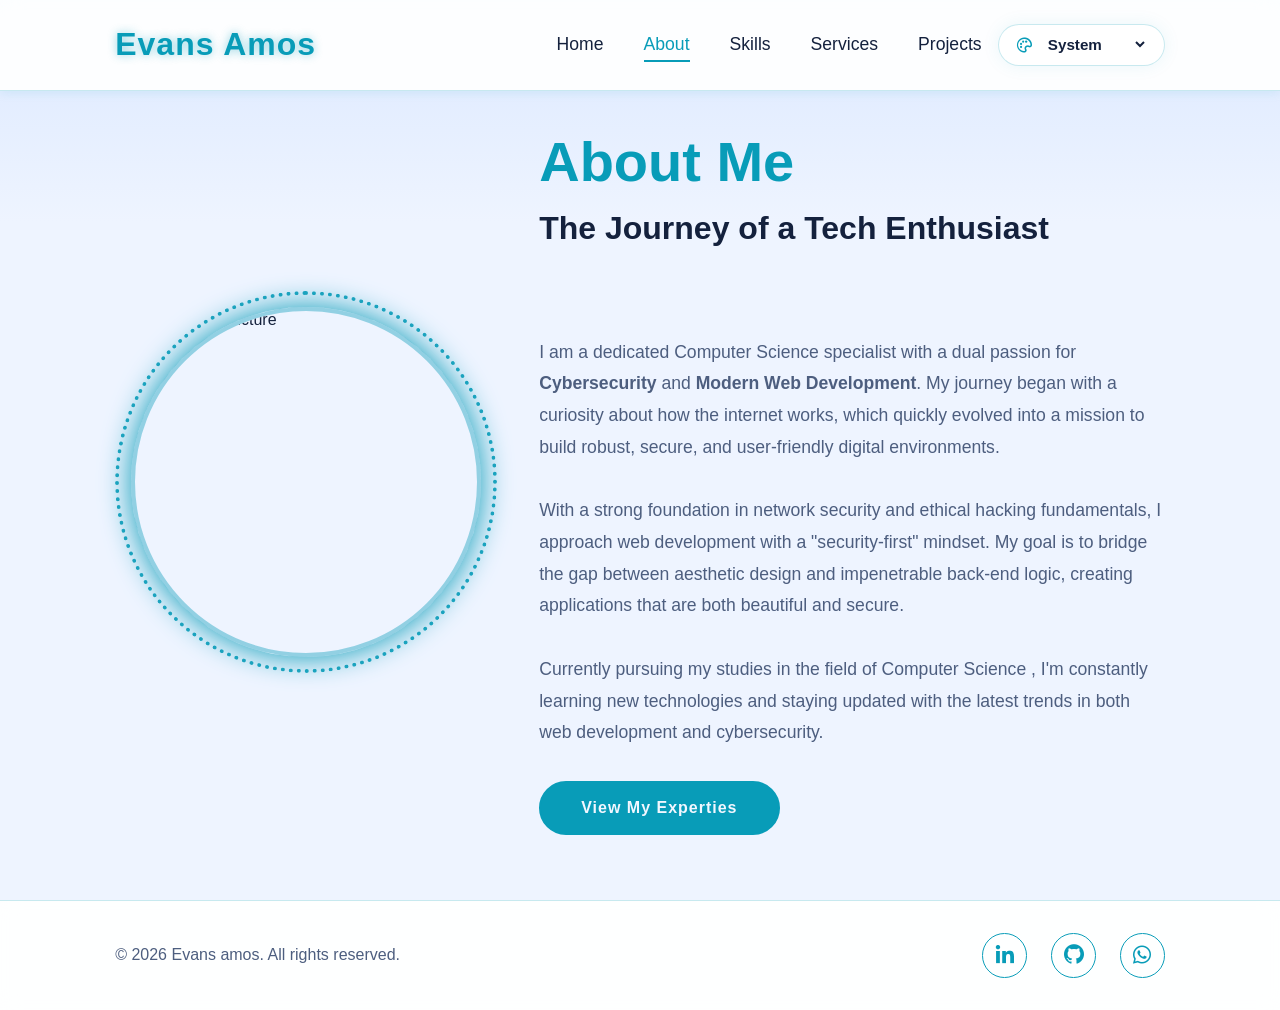
==== about.html @ 038087c4 "Merge pull request #1 from evansamos254/Portfolio Portfolio" ====
<!DOCTYPE html>
<html lang="en">
    <head>
        <meta charset="UTF-8">
        <meta name="viewport" content="width=device-width, initial-scale=1.0">
        <meta name="description" content="Learn more about Evans Amos - Computer Science specialist with a passion for Cybersecurity and Web Development">
        <title>About Me | Evans Amos</title>
        <script>
            (() => {
                const preference = localStorage.getItem('theme-preference') || 'system';
                const prefersDark = window.matchMedia('(prefers-color-scheme: dark)').matches;
                const theme = preference === 'system' ? (prefersDark ? 'dark' : 'light') : preference;
                document.documentElement.dataset.theme = theme;
                document.documentElement.dataset.themePreference = preference;
            })();
        </script>
        <link href="https://unpkg.com/boxicons@2.1.4/css/boxicons.min.css" rel="stylesheet">
        <link rel="stylesheet" href="style.css">
    </head>
    <body>
        <header>
            <div class="logo">Evans Amos</div>
            <nav class="nav">
                <ul>
                    <li><a href="index.html" class="nav-link">Home</a></li>
                    <li><a href="about.html" class="nav-link active">About</a></li>
                    <li><a href="skills.html" class="nav-link">Skills</a></li>
                    <li><a href="services.html" class="nav-link">Services</a></li>
                    <li><a href="projects.html" class="nav-link">Projects</a></li>
                </ul>
            </nav>
            <div class="theme-switcher">
                <i class="bx bx-palette" aria-hidden="true"></i>
                <select class="theme-select" aria-label="Select color theme">
                    <option value="system">System</option>
                    <option value="dark">Dark</option>
                    <option value="light">Light</option>
                </select>
            </div>
            <div class="menu-toggle">
                <span></span>
                <span></span>
                <span></span>
            </div>
        </header>
        <main>
            <section class="about reveal" id="about">
                <div class="about-heading-group">
                    <h2 class="heading">About Me</h2>
                    <h3>The Journey of a Tech Enthusiast</h3>
                </div>

                <div class="about-img">
                    <img src="Images/About Image.jpg" alt="My Profile Picture" id="mypic" class="profile-img" loading="lazy">
                </div>

                <div class="about-content">
                    <p>
                        I am a dedicated Computer Science specialist with a dual passion for <strong>Cybersecurity</strong> and <strong>Modern Web Development</strong>. 
                        My journey began with a curiosity about how the internet works, which quickly evolved into a mission to build 
                        robust, secure, and user-friendly digital environments.
                    </p>
                    <p>
                         With a strong foundation in network security and ethical hacking fundamentals, I approach web development 
                        with a "security-first" mindset. My goal is to bridge the gap between aesthetic design and impenetrable 
                        back-end logic, creating applications that are both beautiful and secure.
                    </p>
                    <p>
                        Currently pursuing my studies in the field of Computer Science , I'm constantly learning new technologies and staying updated 
                        with the latest trends in both web development and cybersecurity.
                    </p>
                    <a href="skills.html" class="btn">View My Experties</a>
                </div>
            </section>
        </main>

        <footer>
            <p>&copy; 2026 Evans amos. All rights reserved.</p>
            <div class="social-icons">
                <div class="social-icons">
                    <a href="https://www.linkedin.com/in/evans-amos-067872370" target="_blank" rel="noopener norferrer" title="LinedIn"><i class="bx bxl-linkedin"></i></a>
                    <a href="https://github.com/evansamos254" target="_blank" rel="noopener norferrer" title="GitHub"><i class="bx bxl-github"></i></a>
                    <a href="https://wa.me/254708471884?text=Hi%20Evans%20%I%20need%20%help." target="_blank" rel="noopener norferrer" title="WhatsApp"><i class="bx bxl-whatsapp"></i></a>
                </div>
            </div>
        </footer>

        <script src="js/main.js"></script>
    </body>
</html>
---- style.css ----
:root {
    --bg-color: #0a0b10;
    --second-bg-color: #0a1a3a;
    --body-bg: #060935;
    --surface-color: rgba(10, 26, 58, 0.72);
    --surface-strong: rgba(10, 26, 58, 0.95);
    --surface-elevated: rgba(10, 26, 58, 0.5);
    --surface-solid: #141c33;
    --text-color: #f8f2f2ec;
    --muted-text: #c7d0e0;
    --main-color: #00f2ff;
    --main-rgb: 0, 242, 255;
    --secondary-color: black;
    --accent-color: #7000ff;
    --border-color: rgba(var(--main-rgb), 0.2);
    --border-strong: rgba(var(--main-rgb), 0.35);
    --panel-gradient: linear-gradient(180deg, rgba(255, 255, 255, 0.03), rgba(10, 26, 58, 0.35));
    --ring-track-color: rgba(49, 7, 57, 0.95);
    --ring-cut-color: rgba(7, 10, 25, 0.9);
    --font-family: 'Poppins', sans-serif;
}

html[data-theme='light'] {
    --bg-color: #f2f7ff;
    --second-bg-color: #dbe8ff;
    --body-bg: #eef4ff;
    --surface-color: rgba(255, 255, 255, 0.78);
    --surface-strong: rgba(255, 255, 255, 0.92);
    --surface-elevated: rgba(255, 255, 255, 0.76);
    --surface-solid: #ffffff;
    --text-color: #14213d;
    --muted-text: #4d5e7f;
    --main-color: #089cb8;
    --main-rgb: 8, 156, 184;
    --secondary-color: #ffffff;
    --accent-color: #1a49c7;
    --border-color: rgba(var(--main-rgb), 0.22);
    --border-strong: rgba(var(--main-rgb), 0.4);
    --panel-gradient: linear-gradient(180deg, rgba(255, 255, 255, 0.94), rgba(222, 235, 255, 0.72));
    --ring-track-color: rgba(192, 205, 226, 0.98);
    --ring-cut-color: rgba(238, 244, 255, 0.92);
}

html {
    overflow-x: hidden;
    scroll-behavior: smooth;
    background: var(--body-bg);
}

html[data-theme='dark'] {
    color-scheme: dark;
}

html[data-theme='light'] {
    color-scheme: light;
}

* {
    margin: 0;
    padding: 0;
    box-sizing: border-box;
    text-decoration: none;
    border: none;
    outline: none;
    font-family: var(--font-family);
}

.sr-only {
    position: absolute;
    width: 1px;
    height: 1px;
    padding: 0;
    margin: -1px;
    overflow: hidden;
    clip: rect(0, 0, 0, 0);
    white-space: nowrap;
    border: 0;
}

body {
    background: linear-gradient(180deg, var(--second-bg-color) 0%, var(--body-bg) 22%, var(--body-bg) 100%);
    color: var(--text-color);
    min-height: 100vh;
    display: flex;
    flex-direction: column;
}

/* Header & Navigation */
header {
    position: fixed;
    top: 0;
    left: 0;
    width: 100%;
    padding: 1.5rem 9%;
    background: var(--surface-strong);
    backdrop-filter: blur(10px);
    display: flex;
    align-items: center;
    gap: 1rem;
    z-index: 1000;
    border-bottom: 1px solid var(--border-color);
    box-shadow: 0 2px 10px rgba(var(--main-rgb), 0.1);
}

.logo {
    font-size: 2rem;
    color: var(--main-color);
    font-weight: 700;
    letter-spacing: 1px;
    text-shadow: 0 0 10px rgba(var(--main-rgb), 0.45);
}

.nav {
    display: flex;
    align-items: center;
    margin-left: auto;
}

.nav ul {
    display: flex;
    list-style: none;
    gap: 2.5rem;
}

.nav-link {
    color: var(--text-color);
    font-size: 1.1rem;
    font-weight: 500;
    transition: all 0.3s ease;
    position: relative;
    padding: 0.5rem 0;
}

.nav-link:hover,
.nav-link.active {
    color: var(--main-color);
}

.nav-link::after {
    content: '';
    position: absolute;
    bottom: 0;
    left: 0;
    width: 0;
    height: 2px;
    background: var(--main-color);
    transition: width 0.3s ease;
}

.nav-link:hover::after,
.nav-link.active::after {
    width: 100%;
}

.theme-switcher {
    display: flex;
    align-items: center;
    gap: 0.7rem;
    padding: 0.65rem 1rem;
    border-radius: 999px;
    border: 1px solid var(--border-color);
    background: var(--surface-color);
    box-shadow: 0 0 18px rgba(var(--main-rgb), 0.08);
}

.theme-switcher i {
    font-size: 1.15rem;
    color: var(--main-color);
}

.theme-select {
    background: transparent;
    color: var(--text-color);
    font-size: 0.95rem;
    font-weight: 600;
    cursor: pointer;
    min-width: 6.5rem;
}

.theme-select option {
    background: var(--surface-solid);
    color: var(--text-color);
}

/* Hamburger Menu */
.menu-toggle {
    display: none;
    flex-direction: column;
    cursor: pointer;
    z-index: 1001;
    padding: 5px;
}

.menu-toggle span {
    width: 30px;
    height: 3px;
    background: var(--main-color);
    margin: 3px 0;
    border-radius: 3px;
    transition: all 0.3s ease;
}

.menu-toggle.active span:nth-child(1) {
    transform: rotate(45deg) translate(6px, 6px);
}

.menu-toggle.active span:nth-child(2) {
    opacity: 0;
    transform: translateX(-10px);
}

.menu-toggle.active span:nth-child(3) {
    transform: rotate(-45deg) translate(7px, -7px);
}

/* Mobile Navigation */
@media (max-width: 1200px) {
    .nav ul {
        gap: 1.6rem;
    }

    .theme-switcher {
        padding: 0.55rem 0.85rem;
    }
}

@media (max-width: 768px) {
    .menu-toggle {
        display: flex;
    }

    .nav {
        position: fixed;
        top: 0;
        right: -100%;
        width: 70%;
        max-width: 300px;
        height: 100vh;
        background: var(--surface-strong);
        backdrop-filter: blur(15px);
        flex-direction: column;
        justify-content: center;
        transition: right 0.4s cubic-bezier(0.4, 0, 0.2, 1);
        box-shadow: -5px 0 30px rgba(var(--main-rgb), 0.2);
        border-left: 1px solid var(--border-strong);
        margin-left: 0;
    }

    .nav.active {
        right: 0;
    }

    .nav ul {
        flex-direction: column;
        align-items: center;
        gap: 2rem;
    }

    .nav-link {
        font-size: 1.3rem;
    }
}

/* Main Content */
section {
    min-height: 100vh;
    padding: 8rem 9% 4rem;
    flex: 1;
}

/* Home Section */
.home {
    display: flex;
    flex-direction: row-reverse;
    justify-content: center;
    align-items: center;
    gap: 4rem;
}

.home-content {
    text-align: left;
    max-width: 800px;
}

.home-img,
.about-img {
    position: relative;
    display: flex;
    justify-content: center;
    align-items: center;
    width: fit-content;
    margin: 0 auto;
    padding: 1rem;
}

.home-img::before,
.about-img::before {
    content: '';
    position: absolute;
    inset: 0;
    border: 4px dotted var(--main-color);
    border-radius: 50%;
    animation: rotateBorder 12s linear infinite;
    opacity: 0.9;
}

.home-content h3 {
    font-size: 2rem;
    color: var(--text-color);
    margin-bottom: 0.5rem;
}

.home-content h1 {
    font-size: 4.5rem;
    color: var(--main-color);
    margin-bottom: 0.5rem;
    text-shadow: 0 0 20px rgba(var(--main-rgb), 0.5);
}

.home-content p {
    font-size: 1.1rem;
    line-height: 1.8;
    margin: 2rem 0;
    color: var(--muted-text);
}

.typing-text {
    color: var(--main-color);
    font-weight: 600;
}

/* Social Icons */
.social-icons {
    display: flex;
    gap: 1.5rem;
    margin: 2rem 0;
}

.social-icons a {
    display: inline-flex;
    justify-content: center;
    align-items: center;
    width: 3.5rem;
    height: 3.5rem;
    background: transparent;
    border: 2px solid var(--main-color);
    border-radius: 50%;
    font-size: 1.8rem;
    color: var(--main-color);
    transition: all 0.3s ease;
}

.social-icons a:hover {
    background: var(--main-color);
    color: var(--bg-color);
    transform: translateY(-5px);
    box-shadow: 0 0 20px var(--main-color);
}

/* Buttons */
.btn-group {
    display: flex;
    gap: 1.5rem;
    margin-top: 2rem;
}

.btn {
    display: inline-block;
    padding: 1rem 2.5rem;
    background: var(--main-color);
    border-radius: 4rem;
    color: var(--bg-color);
    font-size: 1rem;
    font-weight: 600;
    letter-spacing: 1px;
    transition: all 0.3s ease;
    border: 2px solid var(--main-color);
}

.btn:hover {
    background: transparent;
    color: var(--main-color);
    transform: translateY(-3px);
    box-shadow: 0 0 30px var(--main-color);
}

.btn.btn-outline {
    background: transparent;
    color: var(--main-color);
}

.btn.btn-outline:hover {
    background: var(--main-color);
    color: var(--bg-color);
}

/* About Section */
.about {
    display: grid;
    grid-template-columns: minmax(280px, 360px) minmax(0, 1fr);
    grid-template-areas:
        "image heading"
        "image content";
    justify-content: center;
    align-items: center;
    gap: 4rem;
}

.about-heading-group {
    grid-area: heading;
}

.about-img {
    grid-area: image;
}

.profile-img {
    width: 350px;
    height: 350px;
    border-radius: 50%;
    object-fit: cover;
    display: block;
    position: relative;
    z-index: 1;
    border: 4px solid var(--border-strong);
    box-shadow: 0 0 30px var(--main-color);
    transition: all 0.3s ease;
}

.profile-img:hover {
    transform: scale(1.05);
    box-shadow: 0 0 50px var(--main-color);
}

.about-heading-group .heading {
    text-align: left;
    font-size: 3.5rem;
    color: var(--main-color);
    margin-bottom: 1rem;
}

.about-heading-group h3 {
    font-size: 2rem;
    color: var(--text-color);
    margin-bottom: 1.5rem;
}

.about-content {
    grid-area: content;
}

.about-content p {
    font-size: 1.1rem;
    line-height: 1.8;
    color: var(--muted-text);
    margin-bottom: 2rem;
}

/* Skills Section */
.skills {
    padding: 8rem 9%;
}

.heading {
    text-align: center;
    font-size: 3.5rem;
    color: var(--main-color);
    margin-bottom: 4rem;
}

.skills-container {
    display: grid;
    grid-template-columns: repeat(auto-fit, minmax(300px, 1fr));
    gap: 2.5rem;
}

.skill-card {
    background: var(--surface-elevated);
    padding: 2.5rem 2rem;
    border-radius: 20px;
    border: 1px solid var(--main-color);
    backdrop-filter: blur(10px);
    transition: all 0.3s ease;
}

.skill-card:hover {
    transform: translateY(-10px);
    box-shadow: 0 0 30px rgba(var(--main-rgb), 0.3);
}

.skill-card i {
    font-size: 3rem;
    color: var(--main-color);
    margin-bottom: 1.5rem;
}

.skill-card h3 {
    font-size: 1.8rem;
    color: var(--main-color);
    margin-bottom: 1.5rem;
}

.skill-card ul {
    list-style: none;
}

.skill-card li {
    font-size: 1.1rem;
    color: var(--muted-text);
    padding: 0.5rem 0;
    border-bottom: 1px solid rgba(var(--main-rgb), 0.1);
}

.skill-card li:last-child {
    border-bottom: none;
}

.professional-skills {
    margin-top: 5rem;
    padding: 3rem 2rem;
    background: var(--panel-gradient);
    border: 1px solid var(--border-color);
    border-radius: 28px;
    backdrop-filter: blur(10px);
}

.skills-subheading {
    font-size: 2.4rem;
    color: var(--text-color);
    text-align: center;
    margin-bottom: 3rem;
}

.professional-skills-grid {
    display: grid;
    grid-template-columns: repeat(2, minmax(220px, 1fr));
    gap: 2.5rem 3rem;
}

.professional-skill-card {
    text-align: center;
}

.radial-progress {
    --progress: 0;
    width: 170px;
    aspect-ratio: 1;
    margin: 0 auto 1.2rem;
    border-radius: 50%;
    display: grid;
    place-items: center;
    background:
        radial-gradient(closest-side, var(--surface-solid) 66%, transparent 67% 100%),
        repeating-conic-gradient(
            from -90deg,
            rgba(var(--main-rgb), 0) 0deg 8deg,
            var(--ring-cut-color) 8deg 10deg
        ),
        conic-gradient(
            from -90deg,
            var(--main-color) calc(var(--progress) * 1%),
            var(--ring-track-color) 0
        );
    box-shadow:
        inset 0 0 24px rgba(var(--main-rgb), 0.16),
        0 0 28px rgba(var(--main-rgb), 0.08);
}

.radial-progress span {
    font-size: 2rem;
    font-weight: 700;
    color: var(--text-color);
}

.professional-skill-card h4 {
    font-size: 1.35rem;
    color: var(--text-color);
    font-weight: 600;
}

/* Services Section */
.services {
    position: relative;
    text-align: center;
}

.section-kicker {
    display: block;
    margin-bottom: 1rem;
    color: var(--muted-text);
    font-size: 0.95rem;
    font-weight: 700;
    letter-spacing: 0.18em;
    text-transform: uppercase;
}

.services .heading {
    margin-bottom: 1rem;
}

.services-intro {
    max-width: 720px;
    margin: 0 auto 4rem;
    color: var(--muted-text);
    font-size: 1.08rem;
    line-height: 1.8;
}

.services-grid {
    display: grid;
    grid-template-columns: repeat(auto-fit, minmax(260px, 1fr));
    gap: 2rem;
}

.service-card {
    position: relative;
    padding: 2.6rem 2rem 2.2rem;
    background: var(--surface-elevated);
    border: 1px solid var(--border-color);
    border-radius: 28px;
    backdrop-filter: blur(10px);
    overflow: hidden;
    transition: transform 0.3s ease, box-shadow 0.3s ease, border-color 0.3s ease;
}

.service-card::before {
    content: '';
    position: absolute;
    top: 0;
    left: 12%;
    width: 76%;
    height: 4px;
    border-radius: 999px;
    background: linear-gradient(90deg, transparent, var(--main-color), transparent);
    opacity: 0.9;
}

.service-card:hover {
    transform: translateY(-12px);
    border-color: var(--main-color);
    box-shadow: 0 20px 40px rgba(var(--main-rgb), 0.18);
}

.service-icon {
    width: 6.8rem;
    height: 6.8rem;
    margin: 0 auto 1.8rem;
    display: flex;
    align-items: center;
    justify-content: center;
    border-radius: 50%;
    border: 2px solid var(--main-color);
    background: radial-gradient(circle at 30% 30%, rgba(var(--main-rgb), 0.2), rgba(var(--main-rgb), 0.05));
    box-shadow:
        0 0 0 6px rgba(var(--main-rgb), 0.08),
        0 0 30px rgba(var(--main-rgb), 0.18);
}

.service-icon i {
    font-size: 3rem;
    color: var(--main-color);
}

.service-card h3 {
    font-size: 1.7rem;
    color: var(--text-color);
    margin-bottom: 1rem;
}

.service-card p {
    color: var(--muted-text);
    font-size: 1.05rem;
    line-height: 1.75;
    margin-bottom: 1.8rem;
}

.service-details {
    max-height: 0;
    overflow: hidden;
    opacity: 0;
    transition: max-height 0.35s ease, opacity 0.25s ease, margin-top 0.25s ease;
    margin-top: 0;
}

.service-details p {
    margin-bottom: 0;
}

.service-card.expanded .service-details {
    max-height: 220px;
    opacity: 1;
    margin-top: 1.4rem;
}

.service-link {
    display: inline-flex;
    align-items: center;
    justify-content: center;
    min-width: 10.5rem;
    padding: 0.9rem 1.6rem;
    background: var(--main-color);
    color: var(--bg-color);
    border: 2px solid var(--main-color);
    border-radius: 999px;
    font-size: 0.95rem;
    font-weight: 700;
    letter-spacing: 0.03em;
    transition: all 0.3s ease;
    cursor: pointer;
}

.service-link:hover {
    background: transparent;
    color: var(--main-color);
    box-shadow: 0 0 26px rgba(var(--main-rgb), 0.2);
}

.service-card.expanded .service-link {
    background: transparent;
    color: var(--main-color);
}

/* Projects Section */
.projects {
    text-align: center;
}

.projects-container {
    display: grid;
    grid-template-columns: repeat(auto-fit, minmax(320px, 1fr));
    gap: 2.5rem;
    margin-top: 3rem;
}

.project-card {
    background: var(--surface-elevated);
    border-radius: 20px;
    overflow: hidden;
    border: 1px solid var(--main-color);
    backdrop-filter: blur(10px);
    transition: all 0.3s ease;
    opacity: 0;
    transform: translateY(30px);
}

.project-card.show {
    opacity: 1;
    transform: translateY(0);
    transition: all 0.6s ease;
}

.project-card:hover {
    transform: translateY(-10px) scale(1.02);
    box-shadow: 0 0 40px rgba(var(--main-rgb), 0.3);
}

.project-card img {
    width: 100%;
    height: 220px;
    object-fit: cover;
    border-bottom: 2px solid var(--main-color);
}

.project-card h3 {
    font-size: 1.5rem;
    color: var(--main-color);
    margin: 1.5rem 1rem 1rem;
}

.project-card p {
    font-size: 1rem;
    color: var(--muted-text);
    padding: 0 1rem;
    line-height: 1.6;
    margin-bottom: 1.5rem;
}

.project-links {
    display: flex;
    justify-content: center;
    gap: 1rem;
    padding: 0 1rem 1.5rem;
}

.project-links a {
    flex: 1;
    padding: 0.8rem 1rem;
    background: var(--main-color);
    color: var(--bg-color);
    border-radius: 30px;
    font-size: 0.9rem;
    font-weight: 600;
    transition: all 0.3s ease;
    border: 2px solid var(--main-color);
}

.project-links a:hover {
    background: transparent;
    color: var(--main-color);
}

.projects-empty {
    grid-column: 1 / -1;
    color: var(--muted-text);
    font-size: 1.05rem;
    text-align: center;
}

/* Admin Login */
.admin-login-page {
    min-height: 100vh;
}

.admin-login-main {
    flex: 1;
    display: flex;
}

.admin-login {
    width: 100%;
    display: flex;
    align-items: center;
}

.admin-login-shell {
    width: min(1080px, 100%);
    margin: 0 auto;
    display: grid;
    grid-template-columns: minmax(280px, 1fr) minmax(320px, 440px);
    gap: 2rem;
    align-items: stretch;
    padding: 2rem;
    border-radius: 32px;
    border: 1px solid var(--border-color);
    background:
        radial-gradient(circle at top left, rgba(var(--main-rgb), 0.18), transparent 34%),
        linear-gradient(135deg, rgba(255, 255, 255, 0.03), rgba(10, 26, 58, 0.4));
    backdrop-filter: blur(14px);
    box-shadow: 0 24px 60px rgba(0, 0, 0, 0.24);
}

.admin-login-intro {
    display: flex;
    flex-direction: column;
    justify-content: center;
    gap: 1.2rem;
    padding: 1rem;
}

.admin-login-intro h1 {
    font-size: clamp(2.8rem, 5vw, 4.6rem);
    color: var(--main-color);
    line-height: 1;
    text-shadow: 0 0 24px rgba(var(--main-rgb), 0.32);
}

.admin-login-intro p {
    max-width: 34rem;
    color: var(--muted-text);
    line-height: 1.8;
    font-size: 1.05rem;
}

.admin-login-note {
    display: inline-flex;
    align-items: center;
    gap: 0.8rem;
    width: fit-content;
    padding: 1rem 1.2rem;
    border-radius: 18px;
    border: 1px solid rgba(var(--main-rgb), 0.18);
    background: rgba(var(--main-rgb), 0.08);
    color: var(--text-color);
}

.admin-login-note i {
    font-size: 1.3rem;
    color: var(--main-color);
}

.admin-login-form {
    display: flex;
    flex-direction: column;
    justify-content: center;
    gap: 1rem;
    padding: 2rem;
    border-radius: 28px;
    background: var(--surface-strong);
    border: 1px solid var(--border-strong);
}

.admin-field {
    display: flex;
    flex-direction: column;
    gap: 0.65rem;
}

.admin-field span {
    font-size: 0.95rem;
    font-weight: 600;
    color: var(--text-color);
}

.admin-field input {
    width: 100%;
    padding: 1rem 1.1rem;
    border-radius: 16px;
    border: 1px solid var(--border-color);
    background: rgba(255, 255, 255, 0.04);
    color: var(--text-color);
    font-size: 1rem;
    transition: border-color 0.3s ease, box-shadow 0.3s ease, transform 0.3s ease;
}

.admin-field input::placeholder {
    color: var(--muted-text);
}

.admin-field input:focus {
    border-color: var(--main-color);
    box-shadow: 0 0 0 4px rgba(var(--main-rgb), 0.14);
    transform: translateY(-1px);
}

.admin-submit {
    width: 100%;
    margin-top: 0.4rem;
    cursor: pointer;
}


.admin-login-status {
    min-height: 1.5rem;
    font-size: 0.95rem;
    font-weight: 600;
}

.admin-login-status.success {
    color: #47f0b1;
}

.admin-login-status.error {
    color: #ff8d8d;
}

.admin-dashboard-page {
    min-height: 100vh;
}

.admin-nav {
    margin-left: auto;
}

.admin-logout-link {
    background: transparent;
    cursor: pointer;
}

.admin-dashboard-main {
    flex: 1;
    display: flex;
}

.admin-dashboard {
    width: 100%;
    display: flex;
    align-items: center;
}

.admin-dashboard-shell {
    width: min(1120px, 100%);
    margin: 0 auto;
    padding: 2rem;
    border-radius: 32px;
    border: 1px solid var(--border-color);
    background:
        radial-gradient(circle at top right, rgba(var(--main-rgb), 0.16), transparent 28%),
        linear-gradient(180deg, rgba(255, 255, 255, 0.03), rgba(10, 26, 58, 0.4));
    backdrop-filter: blur(12px);
    box-shadow: 0 24px 60px rgba(0, 0, 0, 0.22);
}

.admin-dashboard-hero {
    max-width: 720px;
    margin-bottom: 2.5rem;
}

.admin-dashboard-hero h1 {
    font-size: clamp(2.8rem, 5vw, 4.8rem);
    color: var(--main-color);
    margin-bottom: 1rem;
    text-shadow: 0 0 24px rgba(var(--main-rgb), 0.32);
}

.admin-dashboard-hero p {
    color: var(--muted-text);
    font-size: 1.08rem;
    line-height: 1.85;
}

.admin-dashboard-grid {
    display: grid;
    grid-template-columns: repeat(auto-fit, minmax(240px, 1fr));
    gap: 1.5rem;
}

.admin-dashboard-card {
    padding: 2rem 1.7rem;
    border-radius: 24px;
    border: 1px solid var(--border-color);
    background: var(--surface-elevated);
    backdrop-filter: blur(10px);
    transition: transform 0.3s ease, box-shadow 0.3s ease, border-color 0.3s ease;
}

.admin-dashboard-card:hover {
    transform: translateY(-8px);
    border-color: var(--main-color);
    box-shadow: 0 18px 40px rgba(var(--main-rgb), 0.16);
}

.admin-dashboard-card i {
    font-size: 2.4rem;
    color: var(--main-color);
    margin-bottom: 1rem;
}

.admin-dashboard-card h2 {
    font-size: 1.45rem;
    color: var(--text-color);
    margin-bottom: 0.9rem;
}

.admin-dashboard-card p {
    color: var(--muted-text);
    line-height: 1.75;
}

.admin-panel {
    margin-top: 3rem;
    padding: 2rem;
    border-radius: 24px;
    border: 1px solid var(--border-color);
    background: var(--panel-gradient);
    backdrop-filter: blur(10px);
}

.admin-panel h2 {
    font-size: 2rem;
    color: var(--main-color);
    margin-bottom: 0.8rem;
}

.admin-panel p {
    color: var(--muted-text);
    margin-bottom: 1.5rem;
    line-height: 1.7;
}

.admin-form {
    display: flex;
    flex-direction: column;
    gap: 1.2rem;
}

.admin-form label {
    display: flex;
    flex-direction: column;
    gap: 0.6rem;
    color: var(--text-color);
    font-weight: 600;
}

.admin-form input,
.admin-form textarea {
    padding: 0.95rem 1.05rem;
    border-radius: 16px;
    border: 1px solid var(--border-color);
    background: rgba(255, 255, 255, 0.04);
    color: var(--text-color);
    font-size: 1rem;
}

.admin-form input[type="file"] {
    padding: 0.6rem 0.9rem;
    background: transparent;
}

.admin-help {
    font-size: 0.85rem;
    color: var(--muted-text);
}

.admin-form textarea {
    resize: vertical;
    min-height: 120px;
}

.admin-form-grid {
    display: grid;
    grid-template-columns: repeat(auto-fit, minmax(220px, 1fr));
    gap: 1rem 1.2rem;
}

.admin-form-actions {
    display: flex;
    flex-wrap: wrap;
    gap: 0.8rem;
}

.admin-list {
    margin-top: 2rem;
    display: grid;
    gap: 1rem;
}

.admin-item {
    display: flex;
    flex-wrap: wrap;
    justify-content: space-between;
    gap: 1rem;
    padding: 1.2rem 1.4rem;
    border-radius: 18px;
    border: 1px solid var(--border-color);
    background: var(--surface-elevated);
}

.admin-item h4 {
    font-size: 1.2rem;
    margin-bottom: 0.4rem;
    color: var(--text-color);
}

.admin-item p {
    margin: 0;
    color: var(--muted-text);
    line-height: 1.6;
}

.admin-item-meta {
    font-size: 0.85rem;
    color: var(--muted-text);
    opacity: 0.8;
    margin-top: 0.6rem;
}

.admin-empty {
    color: var(--muted-text);
    font-size: 1rem;
}

.admin-item-actions {
    display: flex;
    gap: 0.6rem;
    align-items: center;
}

.articles {
    text-align: center;
}

.articles-intro {
    max-width: 720px;
    margin: 0 auto 3rem;
    color: var(--muted-text);
    font-size: 1.05rem;
    line-height: 1.8;
}

.articles-grid {
    display: grid;
    grid-template-columns: repeat(auto-fit, minmax(260px, 1fr));
    gap: 2rem;
}

.article-card {
    padding: 2rem;
    border-radius: 24px;
    border: 1px solid var(--border-color);
    background: var(--surface-elevated);
    text-align: left;
    transition: transform 0.3s ease, box-shadow 0.3s ease, border-color 0.3s ease;
}

.article-card:hover {
    transform: translateY(-8px);
    border-color: var(--main-color);
    box-shadow: 0 18px 40px rgba(var(--main-rgb), 0.16);
}

.article-meta {
    display: flex;
    align-items: center;
    gap: 0.6rem;
    color: var(--muted-text);
    font-size: 0.9rem;
    margin-bottom: 1rem;
}

.article-meta i {
    color: var(--main-color);
    font-size: 1.1rem;
}

.article-card h3 {
    font-size: 1.4rem;
    color: var(--text-color);
    margin-bottom: 0.8rem;
}

.article-card p {
    color: var(--muted-text);
    line-height: 1.7;
    margin-bottom: 1.2rem;
}

.article-link {
    display: inline-flex;
    align-items: center;
    gap: 0.4rem;
    color: var(--main-color);
    font-weight: 600;
}

.articles-empty {
    color: var(--muted-text);
    font-size: 1.05rem;
}

.enquiry {
    text-align: center;
}

.enquiry-intro {
    max-width: 680px;
    margin: 0 auto 3rem;
    color: var(--muted-text);
    font-size: 1.05rem;
    line-height: 1.8;
}

.enquiry-form {
    max-width: 780px;
    margin: 0 auto;
    display: flex;
    flex-direction: column;
    gap: 1.2rem;
    padding: 2.2rem;
    border-radius: 26px;
    border: 1px solid var(--border-color);
    background: var(--panel-gradient);
    backdrop-filter: blur(10px);
}

.enquiry-form label {
    display: flex;
    flex-direction: column;
    gap: 0.6rem;
    text-align: left;
    font-weight: 600;
    color: var(--text-color);
}

.enquiry-form input,
.enquiry-form textarea {
    padding: 0.95rem 1.05rem;
    border-radius: 16px;
    border: 1px solid var(--border-color);
    background: rgba(255, 255, 255, 0.04);
    color: var(--text-color);
    font-size: 1rem;
}

.enquiry-form textarea {
    resize: vertical;
    min-height: 140px;
}

.enquiry-grid {
    display: grid;
    grid-template-columns: repeat(auto-fit, minmax(240px, 1fr));
    gap: 1rem 1.2rem;
}

/* Footer */
footer {
    padding: 2rem 9%;
    background: var(--surface-strong);
    backdrop-filter: blur(10px);
    display: flex;
    justify-content: space-between;
    align-items: center;
    flex-wrap: wrap;
    gap: 1.5rem;
    border-top: 1px solid var(--border-color);
}

footer p {
    color: var(--muted-text);
    font-size: 1rem;
}

footer .social-icons {
    margin: 0;
}

footer .social-icons a {
    width: 2.8rem;
    height: 2.8rem;
    font-size: 1.5rem;
    border-width: 1px;
}

/* Animations */
@keyframes fadeInUp {
    from {
        opacity: 0;
        transform: translateY(30px);
    }
    to {
        opacity: 1;
        transform: translateY(0);
    }
}

@keyframes rotateBorder {
    from {
        transform: rotate(0deg);
    }
    to {
        transform: rotate(360deg);
    }
}

.reveal {
    animation: fadeInUp 0.8s ease forwards;
}

/* Responsive Design */
@media (max-width: 991px) {
    header {
        padding: 1rem 5%;
    }

    .theme-switcher {
        padding: 0.55rem 0.8rem;
    }

    section {
        padding: 6rem 5% 2rem;
    }

    .home {
        flex-direction: column-reverse;
        text-align: center;
        gap: 2rem;
    }

    .home-content {
        text-align: center;
    }

    .home-content h1 {
        font-size: 3.5rem;
    }

    .about {
        grid-template-columns: 1fr;
        grid-template-areas:
            "heading"
            "image"
            "content";
        text-align: center;
        gap: 2.5rem;
    }

    .about-heading-group,
    .about-content,
    .about-img {
        text-align: center;
    }

    .about-heading-group .heading {
        text-align: center;
    }

    .btn-group {
        justify-content: center;
    }

    .social-icons {
        justify-content: center;
    }
}

@media (max-width: 768px) {
    .home-content h1 {
        font-size: 3rem;
    }

    .home-content h3 {
        font-size: 1.5rem;
    }

    .theme-switcher {
        gap: 0.5rem;
    }

    .theme-select {
        min-width: 5.5rem;
        font-size: 0.88rem;
    }

    .services-intro {
        margin-bottom: 3rem;
    }

    .heading {
        font-size: 2.5rem;
    }

    .profile-img {
        width: 280px;
        height: 280px;
    }

    .about-img {
        padding: 0.85rem;
    }

    .home-img {
        padding: 0.85rem;
    }

    .service-card {
        padding: 2.3rem 1.6rem 2rem;
    }

    .service-icon {
        width: 6rem;
        height: 6rem;
    }

    .professional-skills {
        padding: 2.5rem 1.5rem;
    }

    .skills-subheading {
        font-size: 2rem;
    }

    .professional-skills-grid {
        grid-template-columns: 1fr 1fr;
        gap: 2rem 1.5rem;
    }

    .radial-progress {
        width: 150px;
    }

    .admin-login-shell {
        grid-template-columns: 1fr;
        padding: 1.5rem;
    }

    .admin-login-intro,
    .admin-login-form {
        padding: 1.5rem;
    }

    .admin-dashboard-shell {
        padding: 1.5rem;
    }

    .admin-panel {
        padding: 1.5rem;
    }
}

@media (max-width: 480px) {
    .home-content h1 {
        font-size: 2.5rem;
    }

    .btn-group {
        flex-direction: column;
        gap: 1rem;
    }

    .btn {
        width: 100%;
        text-align: center;
    }

    .skills-container {
        grid-template-columns: 1fr;
    }

    .professional-skills-grid {
        grid-template-columns: 1fr;
    }

    .projects-container {
        grid-template-columns: 1fr;
    }

    footer {
        flex-direction: column;
        text-align: center;
    }

    .admin-login-shell,
    .admin-login-intro,
    .admin-login-form {
        padding: 1.2rem;
    }

    .admin-dashboard-shell {
        padding: 1.2rem;
    }

    .admin-panel {
        padding: 1.2rem;
    }
}
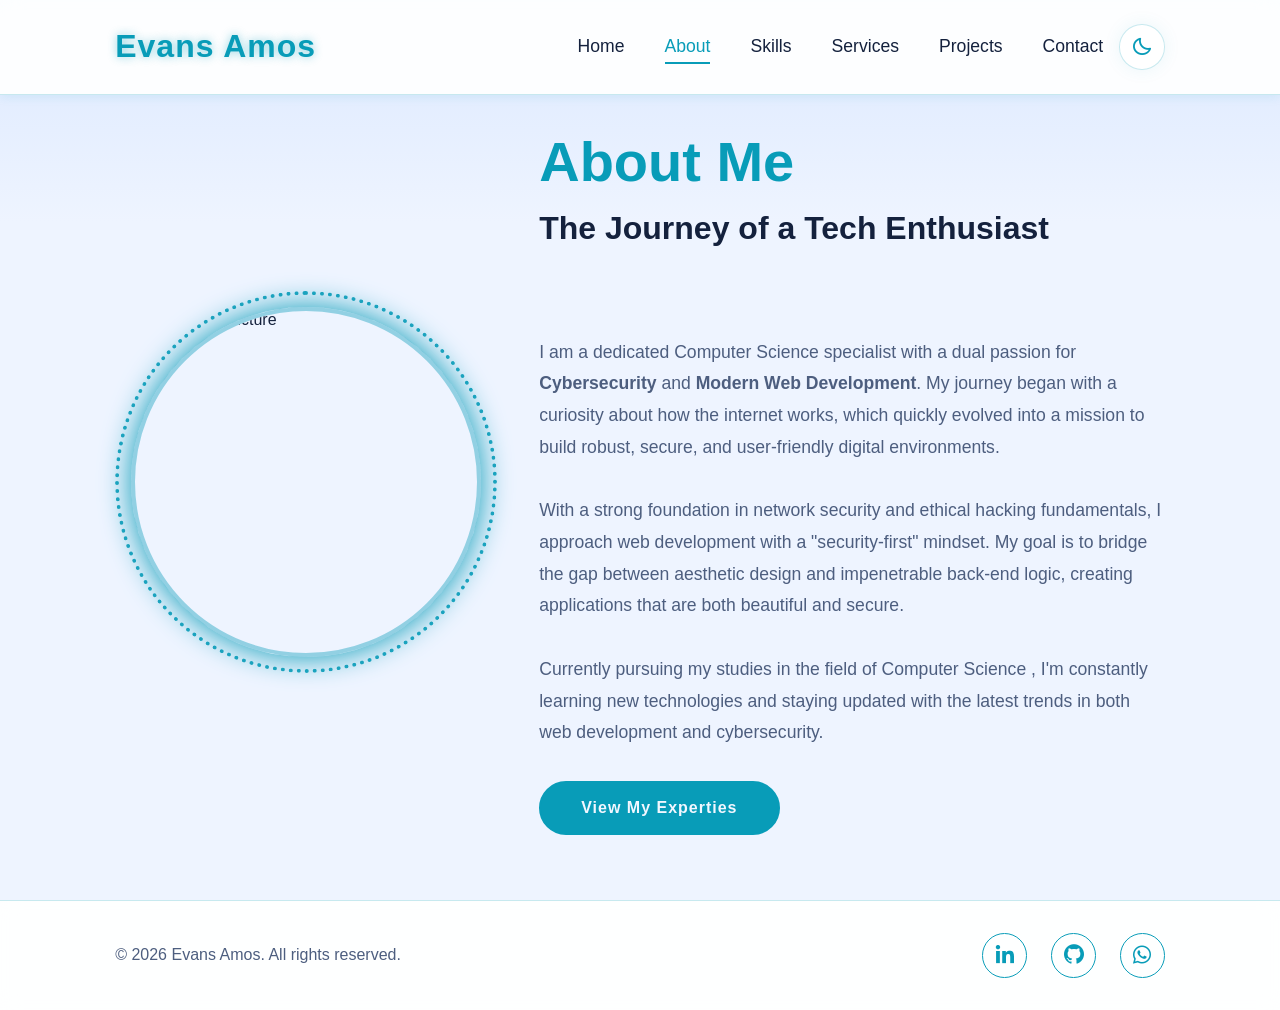
==== commit 5df1b5e5: "add contact information" ====
--- a/about.html
+++ b/about.html
@@ -27,16 +27,12 @@
                     <li><a href="skills.html" class="nav-link">Skills</a></li>
                     <li><a href="services.html" class="nav-link">Services</a></li>
                     <li><a href="projects.html" class="nav-link">Projects</a></li>
+                    <li><a href="index.html#contact" class="nav-link">Contact</a></li>
                 </ul>
             </nav>
-            <div class="theme-switcher">
-                <i class="bx bx-palette" aria-hidden="true"></i>
-                <select class="theme-select" aria-label="Select color theme">
-                    <option value="system">System</option>
-                    <option value="dark">Dark</option>
-                    <option value="light">Light</option>
-                </select>
-            </div>
+            <button type="button" class="theme-switcher theme-toggle" aria-label="Toggle color theme" title="Toggle color theme">
+                <i class="bx bx-moon" aria-hidden="true"></i>
+            </button>
             <div class="menu-toggle">
                 <span></span>
                 <span></span>
@@ -75,13 +71,11 @@
         </main>
 
         <footer>
-            <p>&copy; 2026 Evans amos. All rights reserved.</p>
+            <p>&copy; 2026 Evans Amos. All rights reserved.</p>
             <div class="social-icons">
-                <div class="social-icons">
-                    <a href="https://www.linkedin.com/in/evans-amos-067872370" target="_blank" rel="noopener norferrer" title="LinedIn"><i class="bx bxl-linkedin"></i></a>
-                    <a href="https://github.com/evansamos254" target="_blank" rel="noopener norferrer" title="GitHub"><i class="bx bxl-github"></i></a>
-                    <a href="https://wa.me/254708471884?text=Hi%20Evans%20%I%20need%20%help." target="_blank" rel="noopener norferrer" title="WhatsApp"><i class="bx bxl-whatsapp"></i></a>
-                </div>
+                <a href="https://www.linkedin.com/in/evans-amos-067872370" target="_blank" rel="noopener noreferrer" title="LinkedIn"><i class="bx bxl-linkedin"></i></a>
+                <a href="https://github.com/evansamos254" target="_blank" rel="noopener noreferrer" title="GitHub"><i class="bx bxl-github"></i></a>
+                <a href="https://wa.me/254708471884?text=Hi%20Evans%2C%20I%20would%20like%20to%20discuss%20a%20project." target="_blank" rel="noopener noreferrer" title="WhatsApp"><i class="bx bxl-whatsapp"></i></a>
             </div>
         </footer>
 
--- a/style.css
+++ b/style.css
@@ -153,33 +153,36 @@
 }
 
 .theme-switcher {
-    display: flex;
-    align-items: center;
-    gap: 0.7rem;
-    padding: 0.65rem 1rem;
-    border-radius: 999px;
+    display: inline-flex;
+    align-items: center;
+    justify-content: center;
+    width: 2.85rem;
+    height: 2.85rem;
+    padding: 0;
+    border-radius: 50%;
     border: 1px solid var(--border-color);
     background: var(--surface-color);
     box-shadow: 0 0 18px rgba(var(--main-rgb), 0.08);
+    color: var(--main-color);
+    cursor: pointer;
+    transition: all 0.3s ease;
+}
+
+.theme-switcher:hover,
+.theme-switcher:focus-visible {
+    border-color: var(--border-strong);
+    box-shadow: 0 0 24px rgba(var(--main-rgb), 0.18);
+    transform: translateY(-1px);
+}
+
+.theme-switcher:focus-visible {
+    outline: 2px solid var(--main-color);
+    outline-offset: 3px;
 }
 
 .theme-switcher i {
-    font-size: 1.15rem;
-    color: var(--main-color);
-}
-
-.theme-select {
-    background: transparent;
-    color: var(--text-color);
-    font-size: 0.95rem;
-    font-weight: 600;
-    cursor: pointer;
-    min-width: 6.5rem;
-}
-
-.theme-select option {
-    background: var(--surface-solid);
-    color: var(--text-color);
+    font-size: 1.35rem;
+    pointer-events: none;
 }
 
 /* Hamburger Menu */
@@ -216,11 +219,12 @@
 /* Mobile Navigation */
 @media (max-width: 1200px) {
     .nav ul {
-        gap: 1.6rem;
+        gap: 1.2rem;
     }
 
     .theme-switcher {
-        padding: 0.55rem 0.85rem;
+        width: 2.65rem;
+        height: 2.65rem;
     }
 }
 
@@ -806,355 +810,6 @@
     text-align: center;
 }
 
-/* Admin Login */
-.admin-login-page {
-    min-height: 100vh;
-}
-
-.admin-login-main {
-    flex: 1;
-    display: flex;
-}
-
-.admin-login {
-    width: 100%;
-    display: flex;
-    align-items: center;
-}
-
-.admin-login-shell {
-    width: min(1080px, 100%);
-    margin: 0 auto;
-    display: grid;
-    grid-template-columns: minmax(280px, 1fr) minmax(320px, 440px);
-    gap: 2rem;
-    align-items: stretch;
-    padding: 2rem;
-    border-radius: 32px;
-    border: 1px solid var(--border-color);
-    background:
-        radial-gradient(circle at top left, rgba(var(--main-rgb), 0.18), transparent 34%),
-        linear-gradient(135deg, rgba(255, 255, 255, 0.03), rgba(10, 26, 58, 0.4));
-    backdrop-filter: blur(14px);
-    box-shadow: 0 24px 60px rgba(0, 0, 0, 0.24);
-}
-
-.admin-login-intro {
-    display: flex;
-    flex-direction: column;
-    justify-content: center;
-    gap: 1.2rem;
-    padding: 1rem;
-}
-
-.admin-login-intro h1 {
-    font-size: clamp(2.8rem, 5vw, 4.6rem);
-    color: var(--main-color);
-    line-height: 1;
-    text-shadow: 0 0 24px rgba(var(--main-rgb), 0.32);
-}
-
-.admin-login-intro p {
-    max-width: 34rem;
-    color: var(--muted-text);
-    line-height: 1.8;
-    font-size: 1.05rem;
-}
-
-.admin-login-note {
-    display: inline-flex;
-    align-items: center;
-    gap: 0.8rem;
-    width: fit-content;
-    padding: 1rem 1.2rem;
-    border-radius: 18px;
-    border: 1px solid rgba(var(--main-rgb), 0.18);
-    background: rgba(var(--main-rgb), 0.08);
-    color: var(--text-color);
-}
-
-.admin-login-note i {
-    font-size: 1.3rem;
-    color: var(--main-color);
-}
-
-.admin-login-form {
-    display: flex;
-    flex-direction: column;
-    justify-content: center;
-    gap: 1rem;
-    padding: 2rem;
-    border-radius: 28px;
-    background: var(--surface-strong);
-    border: 1px solid var(--border-strong);
-}
-
-.admin-field {
-    display: flex;
-    flex-direction: column;
-    gap: 0.65rem;
-}
-
-.admin-field span {
-    font-size: 0.95rem;
-    font-weight: 600;
-    color: var(--text-color);
-}
-
-.admin-field input {
-    width: 100%;
-    padding: 1rem 1.1rem;
-    border-radius: 16px;
-    border: 1px solid var(--border-color);
-    background: rgba(255, 255, 255, 0.04);
-    color: var(--text-color);
-    font-size: 1rem;
-    transition: border-color 0.3s ease, box-shadow 0.3s ease, transform 0.3s ease;
-}
-
-.admin-field input::placeholder {
-    color: var(--muted-text);
-}
-
-.admin-field input:focus {
-    border-color: var(--main-color);
-    box-shadow: 0 0 0 4px rgba(var(--main-rgb), 0.14);
-    transform: translateY(-1px);
-}
-
-.admin-submit {
-    width: 100%;
-    margin-top: 0.4rem;
-    cursor: pointer;
-}
-
-
-.admin-login-status {
-    min-height: 1.5rem;
-    font-size: 0.95rem;
-    font-weight: 600;
-}
-
-.admin-login-status.success {
-    color: #47f0b1;
-}
-
-.admin-login-status.error {
-    color: #ff8d8d;
-}
-
-.admin-dashboard-page {
-    min-height: 100vh;
-}
-
-.admin-nav {
-    margin-left: auto;
-}
-
-.admin-logout-link {
-    background: transparent;
-    cursor: pointer;
-}
-
-.admin-dashboard-main {
-    flex: 1;
-    display: flex;
-}
-
-.admin-dashboard {
-    width: 100%;
-    display: flex;
-    align-items: center;
-}
-
-.admin-dashboard-shell {
-    width: min(1120px, 100%);
-    margin: 0 auto;
-    padding: 2rem;
-    border-radius: 32px;
-    border: 1px solid var(--border-color);
-    background:
-        radial-gradient(circle at top right, rgba(var(--main-rgb), 0.16), transparent 28%),
-        linear-gradient(180deg, rgba(255, 255, 255, 0.03), rgba(10, 26, 58, 0.4));
-    backdrop-filter: blur(12px);
-    box-shadow: 0 24px 60px rgba(0, 0, 0, 0.22);
-}
-
-.admin-dashboard-hero {
-    max-width: 720px;
-    margin-bottom: 2.5rem;
-}
-
-.admin-dashboard-hero h1 {
-    font-size: clamp(2.8rem, 5vw, 4.8rem);
-    color: var(--main-color);
-    margin-bottom: 1rem;
-    text-shadow: 0 0 24px rgba(var(--main-rgb), 0.32);
-}
-
-.admin-dashboard-hero p {
-    color: var(--muted-text);
-    font-size: 1.08rem;
-    line-height: 1.85;
-}
-
-.admin-dashboard-grid {
-    display: grid;
-    grid-template-columns: repeat(auto-fit, minmax(240px, 1fr));
-    gap: 1.5rem;
-}
-
-.admin-dashboard-card {
-    padding: 2rem 1.7rem;
-    border-radius: 24px;
-    border: 1px solid var(--border-color);
-    background: var(--surface-elevated);
-    backdrop-filter: blur(10px);
-    transition: transform 0.3s ease, box-shadow 0.3s ease, border-color 0.3s ease;
-}
-
-.admin-dashboard-card:hover {
-    transform: translateY(-8px);
-    border-color: var(--main-color);
-    box-shadow: 0 18px 40px rgba(var(--main-rgb), 0.16);
-}
-
-.admin-dashboard-card i {
-    font-size: 2.4rem;
-    color: var(--main-color);
-    margin-bottom: 1rem;
-}
-
-.admin-dashboard-card h2 {
-    font-size: 1.45rem;
-    color: var(--text-color);
-    margin-bottom: 0.9rem;
-}
-
-.admin-dashboard-card p {
-    color: var(--muted-text);
-    line-height: 1.75;
-}
-
-.admin-panel {
-    margin-top: 3rem;
-    padding: 2rem;
-    border-radius: 24px;
-    border: 1px solid var(--border-color);
-    background: var(--panel-gradient);
-    backdrop-filter: blur(10px);
-}
-
-.admin-panel h2 {
-    font-size: 2rem;
-    color: var(--main-color);
-    margin-bottom: 0.8rem;
-}
-
-.admin-panel p {
-    color: var(--muted-text);
-    margin-bottom: 1.5rem;
-    line-height: 1.7;
-}
-
-.admin-form {
-    display: flex;
-    flex-direction: column;
-    gap: 1.2rem;
-}
-
-.admin-form label {
-    display: flex;
-    flex-direction: column;
-    gap: 0.6rem;
-    color: var(--text-color);
-    font-weight: 600;
-}
-
-.admin-form input,
-.admin-form textarea {
-    padding: 0.95rem 1.05rem;
-    border-radius: 16px;
-    border: 1px solid var(--border-color);
-    background: rgba(255, 255, 255, 0.04);
-    color: var(--text-color);
-    font-size: 1rem;
-}
-
-.admin-form input[type="file"] {
-    padding: 0.6rem 0.9rem;
-    background: transparent;
-}
-
-.admin-help {
-    font-size: 0.85rem;
-    color: var(--muted-text);
-}
-
-.admin-form textarea {
-    resize: vertical;
-    min-height: 120px;
-}
-
-.admin-form-grid {
-    display: grid;
-    grid-template-columns: repeat(auto-fit, minmax(220px, 1fr));
-    gap: 1rem 1.2rem;
-}
-
-.admin-form-actions {
-    display: flex;
-    flex-wrap: wrap;
-    gap: 0.8rem;
-}
-
-.admin-list {
-    margin-top: 2rem;
-    display: grid;
-    gap: 1rem;
-}
-
-.admin-item {
-    display: flex;
-    flex-wrap: wrap;
-    justify-content: space-between;
-    gap: 1rem;
-    padding: 1.2rem 1.4rem;
-    border-radius: 18px;
-    border: 1px solid var(--border-color);
-    background: var(--surface-elevated);
-}
-
-.admin-item h4 {
-    font-size: 1.2rem;
-    margin-bottom: 0.4rem;
-    color: var(--text-color);
-}
-
-.admin-item p {
-    margin: 0;
-    color: var(--muted-text);
-    line-height: 1.6;
-}
-
-.admin-item-meta {
-    font-size: 0.85rem;
-    color: var(--muted-text);
-    opacity: 0.8;
-    margin-top: 0.6rem;
-}
-
-.admin-empty {
-    color: var(--muted-text);
-    font-size: 1rem;
-}
-
-.admin-item-actions {
-    display: flex;
-    gap: 0.6rem;
-    align-items: center;
-}
-
 .articles {
     text-align: center;
 }
@@ -1227,59 +882,122 @@
     font-size: 1.05rem;
 }
 
-.enquiry {
+/* Contact Section */
+.contact-section {
+    min-height: auto;
+    padding-top: 7rem;
+}
+
+.contact-header {
+    max-width: 760px;
+    margin: 0 auto 3.5rem;
     text-align: center;
 }
 
-.enquiry-intro {
-    max-width: 680px;
-    margin: 0 auto 3rem;
+.contact-header .heading {
+    margin-bottom: 1rem;
+}
+
+.contact-header p {
+    color: var(--muted-text);
+    font-size: 1.08rem;
+    line-height: 1.8;
+}
+
+.contact-grid {
+    max-width: 860px;
+    margin: 0 auto;
+}
+
+.contact-info {
+    display: flex;
+    flex-direction: column;
+    gap: 1.5rem;
+    align-items: center;
+    text-align: center;
+}
+
+.availability-badge {
+    width: fit-content;
+    display: inline-flex;
+    align-items: center;
+    gap: 0.55rem;
+    padding: 0.65rem 1rem;
+    border-radius: 999px;
+    border: 1px solid var(--border-color);
+    background: rgba(var(--main-rgb), 0.08);
+    color: var(--main-color);
+    font-weight: 700;
+}
+
+.availability-badge i {
+    font-size: 1.25rem;
+}
+
+.contact-info h3 {
+    font-size: 2.1rem;
+    line-height: 1.25;
+    color: var(--text-color);
+}
+
+.contact-info p {
     color: var(--muted-text);
     font-size: 1.05rem;
     line-height: 1.8;
 }
 
-.enquiry-form {
-    max-width: 780px;
-    margin: 0 auto;
-    display: flex;
-    flex-direction: column;
-    gap: 1.2rem;
-    padding: 2.2rem;
-    border-radius: 26px;
-    border: 1px solid var(--border-color);
-    background: var(--panel-gradient);
-    backdrop-filter: blur(10px);
-}
-
-.enquiry-form label {
-    display: flex;
-    flex-direction: column;
-    gap: 0.6rem;
-    text-align: left;
-    font-weight: 600;
-    color: var(--text-color);
-}
-
-.enquiry-form input,
-.enquiry-form textarea {
-    padding: 0.95rem 1.05rem;
-    border-radius: 16px;
-    border: 1px solid var(--border-color);
-    background: rgba(255, 255, 255, 0.04);
-    color: var(--text-color);
-    font-size: 1rem;
-}
-
-.enquiry-form textarea {
-    resize: vertical;
-    min-height: 140px;
-}
-
-.enquiry-grid {
+.contact-methods {
+    width: 100%;
     display: grid;
     grid-template-columns: repeat(auto-fit, minmax(240px, 1fr));
-    gap: 1rem 1.2rem;
+    gap: 1rem;
+    margin-top: 0.5rem;
+}
+
+.contact-card {
+    display: flex;
+    align-items: center;
+    gap: 1rem;
+    padding: 1.05rem;
+    border: 1px solid var(--border-color);
+    border-radius: 20px;
+    background: var(--surface-elevated);
+    color: var(--text-color);
+    transition: transform 0.3s ease, border-color 0.3s ease, box-shadow 0.3s ease;
+}
+
+.contact-card:hover {
+    transform: translateY(-4px);
+    border-color: var(--main-color);
+    box-shadow: 0 14px 28px rgba(var(--main-rgb), 0.14);
+}
+
+.contact-card i {
+    width: 3rem;
+    height: 3rem;
+    display: inline-flex;
+    align-items: center;
+    justify-content: center;
+    flex: 0 0 auto;
+    border-radius: 50%;
+    background: rgba(var(--main-rgb), 0.1);
+    color: var(--main-color);
+    font-size: 1.55rem;
+}
+
+.contact-card span {
+    display: flex;
+    flex-direction: column;
+    gap: 0.25rem;
+}
+
+.contact-card strong {
+    font-size: 1.05rem;
+}
+
+.contact-card small {
+    color: var(--muted-text);
+    font-size: 0.92rem;
 }
 
 /* Footer */
@@ -1343,7 +1061,8 @@
     }
 
     .theme-switcher {
-        padding: 0.55rem 0.8rem;
+        width: 2.6rem;
+        height: 2.6rem;
     }
 
     section {
@@ -1391,6 +1110,20 @@
     .social-icons {
         justify-content: center;
     }
+
+    .contact-grid {
+        grid-template-columns: 1fr;
+        max-width: 760px;
+    }
+
+    .contact-info {
+        align-items: center;
+        text-align: center;
+    }
+
+    .contact-methods {
+        width: 100%;
+    }
 }
 
 @media (max-width: 768px) {
@@ -1402,15 +1135,6 @@
         font-size: 1.5rem;
     }
 
-    .theme-switcher {
-        gap: 0.5rem;
-    }
-
-    .theme-select {
-        min-width: 5.5rem;
-        font-size: 0.88rem;
-    }
-
     .services-intro {
         margin-bottom: 3rem;
     }
@@ -1474,6 +1198,14 @@
 
     .admin-panel {
         padding: 1.5rem;
+    }
+
+    .contact-header {
+        margin-bottom: 2.5rem;
+    }
+
+    .contact-info h3 {
+        font-size: 1.8rem;
     }
 }
 
@@ -1522,4 +1254,20 @@
     .admin-panel {
         padding: 1.2rem;
     }
-}
+
+    .contact-section {
+        padding-top: 5.5rem;
+    }
+
+    .contact-form {
+        padding: 1.4rem;
+    }
+
+    .contact-card {
+        align-items: flex-start;
+    }
+
+    .contact-form .btn {
+        width: 100%;
+    }
+}
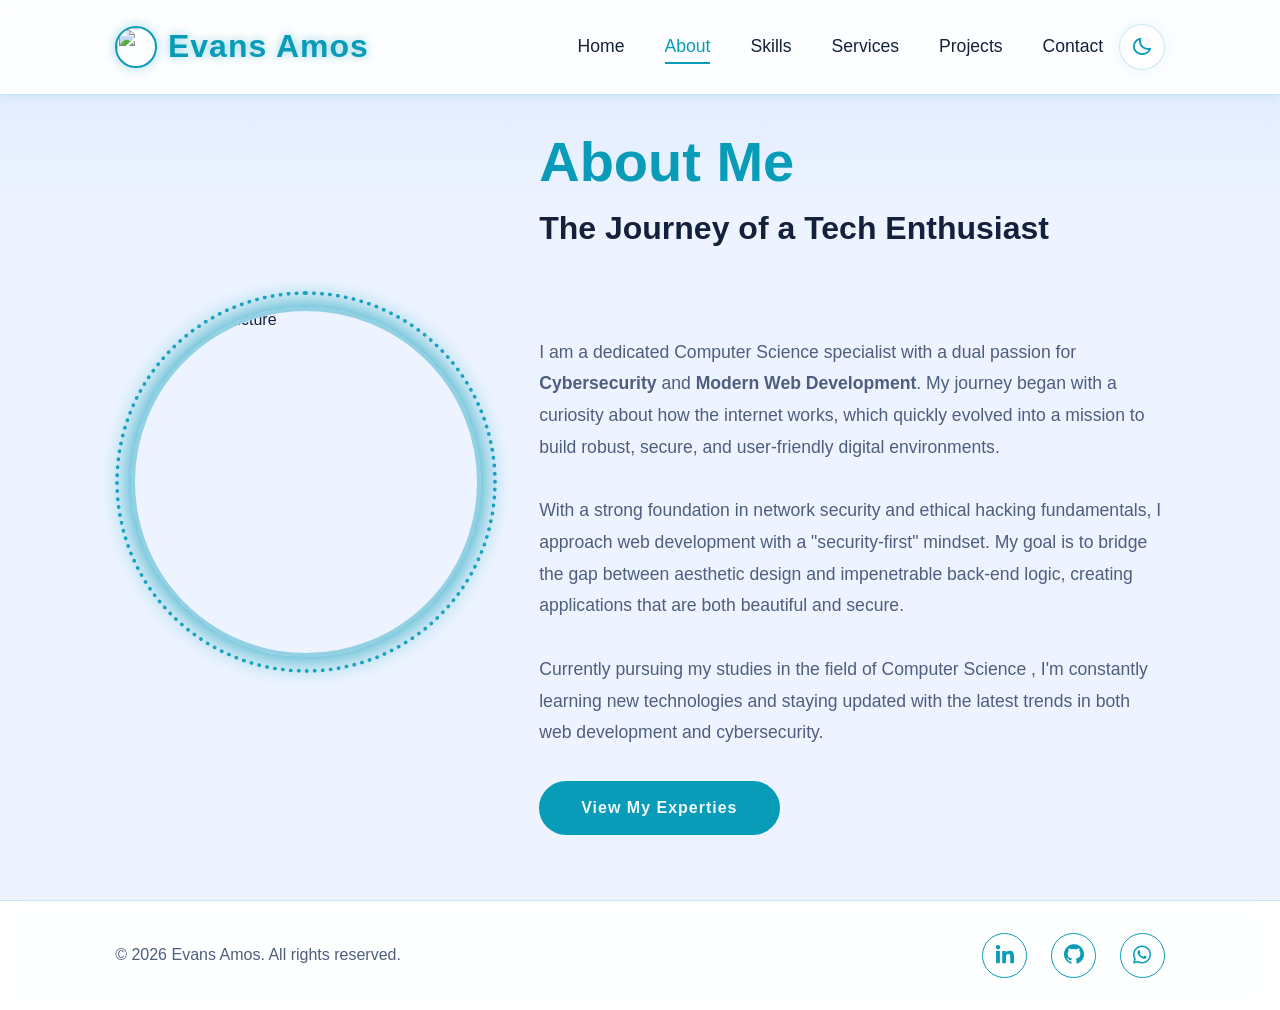
==== commit 9a3acd6d: "adding of projects" ====
--- a/about.html
+++ b/about.html
@@ -19,7 +19,10 @@
     </head>
     <body>
         <header>
-            <div class="logo">Evans Amos</div>
+            <div class="logo">
+                <img src="Images/About Image.jpg" alt="" class="logo-image">
+                <span>Evans Amos</span>
+            </div>
             <nav class="nav">
                 <ul>
                     <li><a href="index.html" class="nav-link">Home</a></li>
@@ -27,7 +30,7 @@
                     <li><a href="skills.html" class="nav-link">Skills</a></li>
                     <li><a href="services.html" class="nav-link">Services</a></li>
                     <li><a href="projects.html" class="nav-link">Projects</a></li>
-                    <li><a href="index.html#contact" class="nav-link">Contact</a></li>
+                    <li><a href="contact.html" class="nav-link">Contact</a></li>
                 </ul>
             </nav>
             <button type="button" class="theme-switcher theme-toggle" aria-label="Toggle color theme" title="Toggle color theme">
--- a/style.css
+++ b/style.css
@@ -103,11 +103,23 @@
 }
 
 .logo {
+    display: flex;
+    align-items: center;
+    gap: 0.7rem;
     font-size: 2rem;
     color: var(--main-color);
     font-weight: 700;
     letter-spacing: 1px;
     text-shadow: 0 0 10px rgba(var(--main-rgb), 0.45);
+}
+
+.logo-image {
+    width: 2.6rem;
+    height: 2.6rem;
+    border: 2px solid var(--main-color);
+    border-radius: 50%;
+    object-fit: cover;
+    box-shadow: 0 0 12px rgba(var(--main-rgb), 0.35);
 }
 
 .nav {
@@ -934,7 +946,11 @@
     font-size: 1.25rem;
 }
 
-.contact-info h3 {
+.home-availability {
+    margin-top: 1rem;
+}
+
+.contact-info h2 {
     font-size: 2.1rem;
     line-height: 1.25;
     color: var(--text-color);
@@ -1077,6 +1093,11 @@
 
     .home-content {
         text-align: center;
+    }
+
+    .home-availability {
+        margin-left: auto;
+        margin-right: auto;
     }
 
     .home-content h1 {
@@ -1204,12 +1225,22 @@
         margin-bottom: 2.5rem;
     }
 
-    .contact-info h3 {
+    .contact-info h2 {
         font-size: 1.8rem;
     }
 }
 
 @media (max-width: 480px) {
+    .logo {
+        gap: 0.5rem;
+        font-size: 1.45rem;
+    }
+
+    .logo-image {
+        width: 2.25rem;
+        height: 2.25rem;
+    }
+
     .home-content h1 {
         font-size: 2.5rem;
     }
